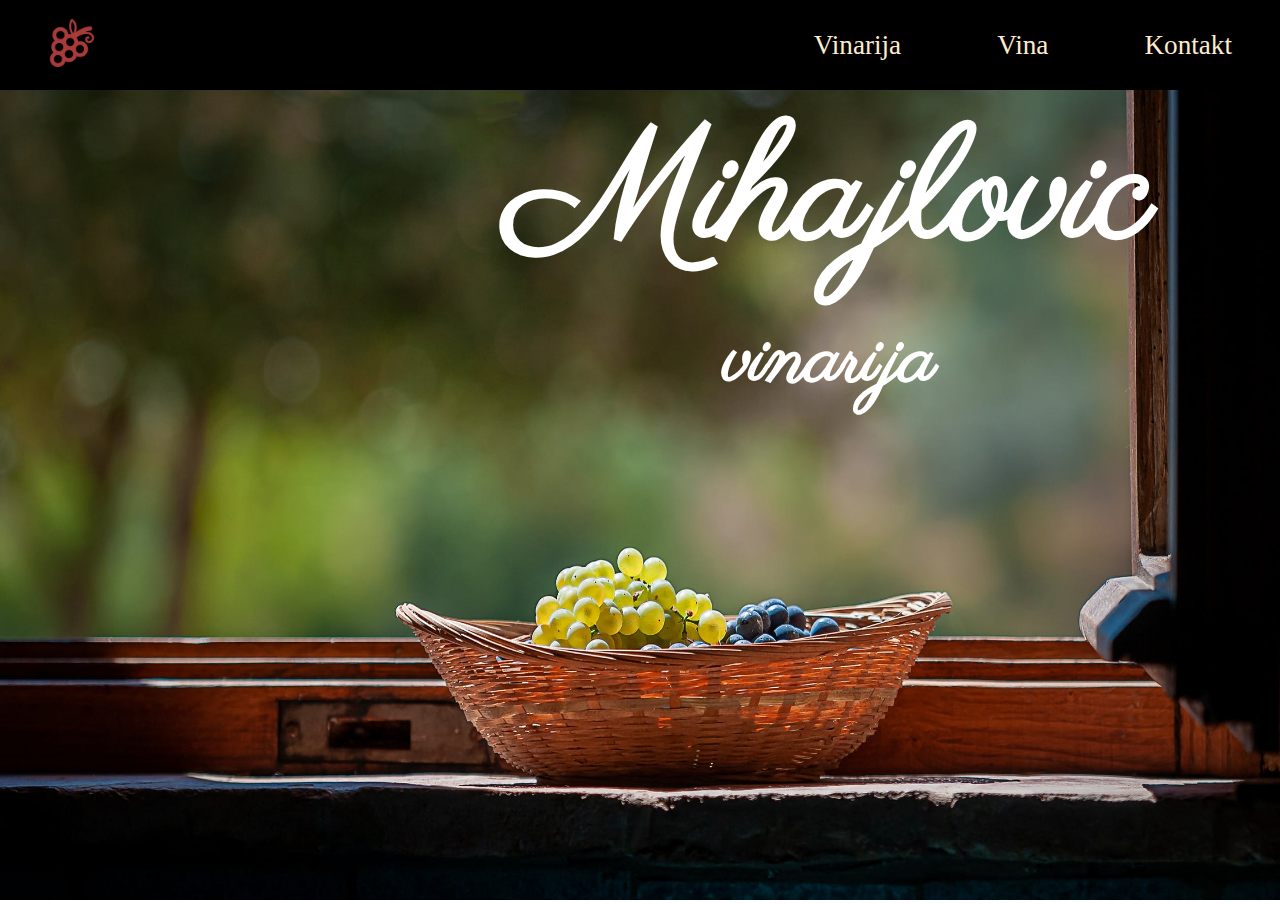
==== index.html @ e053a5e4 "Initial commit" ====
<!DOCTYPE html>
<html lang="en">
<head>
    <meta charset="UTF-8">
    <meta name="viewport" content="width=device-width, initial-scale=1.0">
    <title>Vinarija Mihajlovic</title>
    <link rel="stylesheet" href="css/style.css">
    <link href="https://fonts.googleapis.com/css?family=Parisienne|Satisfy&display=swap" rel="stylesheet">
</head>
<body>
    <header>
        <div class="logo">
            <a href="/index.html">
                <img src="/img/grapes.png" alt="">
            </a>
        </div>
        <nav>
            <ul>
                <li><a href="#">Vinarija</a></li>
                <li><a href="/vina.html">Vina</a></li>
                <li><a href="#">Kontakt</a></li>
            </ul>
        </nav>
    </header>
    <main>
        <div class="bg">
            <img src="/img/home-img.jpeg" class="img-slide">
        </div>

        <div class="home-title">
            <h1>Mihajlovic</h1>
            <h3>vinarija</h3>
        </div>  
    </main>

    <script src="src/home.js"></script>
</body>
</html>
---- css/style.css ----
* {
  -webkit-box-sizing: border-box;
          box-sizing: border-box;
  margin: 0;
  padding: o;
}

a {
  text-decoration: none;
}

header {
  display: -webkit-box;
  display: -ms-flexbox;
  display: flex;
  -webkit-box-pack: justify;
      -ms-flex-pack: justify;
          justify-content: space-between;
  background-color: black;
  -webkit-box-align: center;
      -ms-flex-align: center;
          align-items: center;
  height: 10vh;
}

header .logo {
  padding-left: 3rem;
}

header .logo img {
  width: 3em;
  height: 3em;
}

header ul {
  list-style-type: none;
  display: -webkit-box;
  display: -ms-flexbox;
  display: flex;
  height: 100%;
  margin: 0;
  padding: 0;
}

header ul li {
  padding: 2em 3em;
  height: 100%;
}

header ul li:hover a {
  color: #a73d3d;
}

header ul a {
  color: blanchedalmond;
  font-size: 1.7em;
}

main {
  display: -webkit-box;
  display: -ms-flexbox;
  display: flex;
  -webkit-box-orient: vertical;
  -webkit-box-direction: normal;
      -ms-flex-direction: column;
          flex-direction: column;
  -webkit-box-align: center;
      -ms-flex-align: center;
          align-items: center;
}

main .bg {
  width: 100%;
  height: 90vh;
  z-index: -2;
}

main .bg .img-slide {
  width: 100%;
  height: 90vh;
}

main .vine-bg {
  background: #57233a;
  width: 100%;
  height: 200rem;
  position: absolute;
  z-index: -7;
}

main .home-title {
  font-family: 'Parisienne', cursive;
  position: absolute;
  top: 10%;
  right: 10%;
  color: #fff;
  text-align: center;
}

main .home-title h1 {
  font-size: 10rem;
}

main .home-title h3 {
  font-size: 5rem;
}

main .bottle {
  position: relative;
  height: 30vh;
  width: 100%;
  background-color: #161b1f;
  margin-top: 100px;
  color: #b98d72;
  display: -webkit-box;
  display: -ms-flexbox;
  display: flex;
  -webkit-box-pack: center;
      -ms-flex-pack: center;
          justify-content: center;
  -webkit-box-align: center;
      -ms-flex-align: center;
          align-items: center;
}

main .bottle img {
  position: absolute;
  top: -60px;
  left: 95px;
  width: 20em;
  height: 25em;
  -webkit-transform: skew(0deg, 0deg);
          transform: skew(0deg, 0deg);
}

main .bottle .bottle-text {
  width: 70%;
  text-align: right;
  position: absolute;
  font-size: 3rem;
}

main .bottle-2 {
  position: relative;
  height: 30vh;
  width: 100%;
  background-color: #161b1f;
  margin-top: 100px;
  color: #b98d72;
  display: -webkit-box;
  display: -ms-flexbox;
  display: flex;
  -webkit-box-pack: center;
      -ms-flex-pack: center;
          justify-content: center;
  -webkit-box-align: center;
      -ms-flex-align: center;
          align-items: center;
}

main .bottle-2 img {
  position: absolute;
  top: -60px;
  right: 95px;
  width: 20em;
  height: 25em;
  -webkit-transform: skew(0deg, 0deg);
          transform: skew(0deg, 0deg);
}

main .bottle-2 .bottle-text {
  width: 70%;
  text-align: left;
  font-size: 3rem;
}

.holder {
  display: -webkit-box;
  display: -ms-flexbox;
  display: flex;
  -webkit-box-align: center;
      -ms-flex-align: center;
          align-items: center;
  -webkit-box-pack: center;
      -ms-flex-pack: center;
          justify-content: center;
  height: 90vh;
  width: 100%;
}

.vine__img {
  width: 100%;
  display: -webkit-box;
  display: -ms-flexbox;
  display: flex;
  -webkit-box-pack: center;
      -ms-flex-pack: center;
          justify-content: center;
  -webkit-box-align: center;
      -ms-flex-align: center;
          align-items: center;
}

.vine__img img {
  width: 22rem;
  height: 30rem;
}

.vine__desc {
  width: 100%;
  height: 80vh;
  display: -webkit-box;
  display: -ms-flexbox;
  display: flex;
  margin: 2rem;
  padding-left: 6rem;
  -webkit-box-orient: vertical;
  -webkit-box-direction: normal;
      -ms-flex-direction: column;
          flex-direction: column;
  -webkit-box-align: start;
      -ms-flex-align: start;
          align-items: flex-start;
  -webkit-box-pack: start;
      -ms-flex-pack: start;
          justify-content: flex-start;
  color: #57233a;
  background-color: #b98d724f;
}

.vine__desc .vine__desc-title {
  font-size: 5rem;
  margin: 4rem 0;
  border-bottom: 4px solid #161b1f;
}

.vine__desc h3 {
  padding-top: 2rem;
  font-size: 1.4rem;
  width: 70%;
  line-height: 1.5;
}

.vine__desc h3 span {
  font-size: 1.6rem;
  padding-right: 1rem;
}
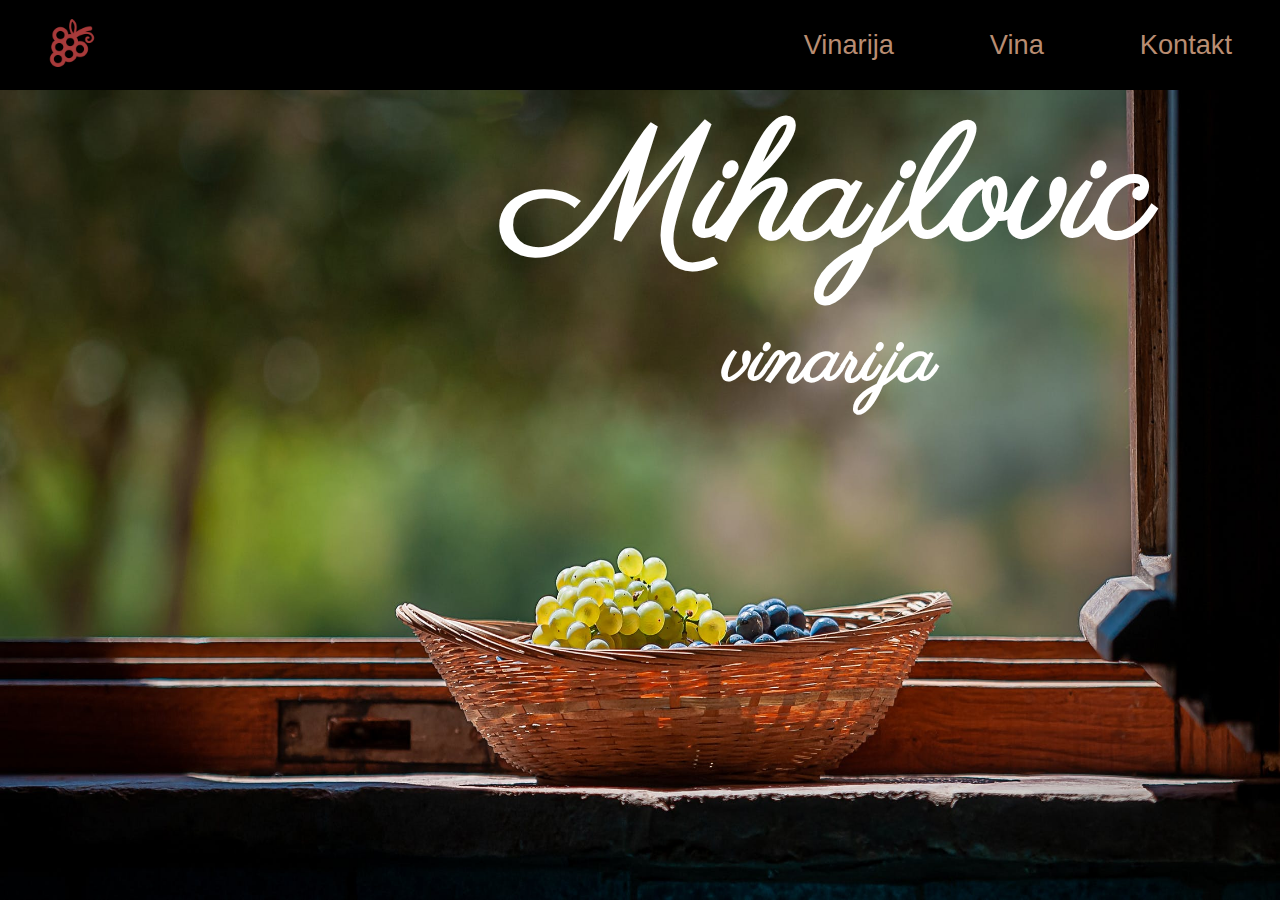
==== commit 97ed65df: "f" ====
--- a/index.html
+++ b/index.html
@@ -10,21 +10,21 @@
 <body>
     <header>
         <div class="logo">
-            <a href="/index.html">
-                <img src="/img/grapes.png" alt="">
+            <a href="index.html">
+                <img src="img/grapes.png" alt="">
             </a>
         </div>
         <nav>
             <ul>
-                <li><a href="#">Vinarija</a></li>
-                <li><a href="/vina.html">Vina</a></li>
+                <li><a href="/Mihajlovic/index.html">Vinarija</a></li>
+                <li><a href="vina.html">Vina</a></li>
                 <li><a href="#">Kontakt</a></li>
             </ul>
         </nav>
     </header>
     <main>
         <div class="bg">
-            <img src="/img/home-img.jpeg" class="img-slide">
+            <img src="/Mihajlovic/img/home-img.jpeg" class="img-slide">
         </div>
 
         <div class="home-title">
--- a/css/style.css
+++ b/css/style.css
@@ -9,6 +9,10 @@
   text-decoration: none;
 }
 
+body {
+  font-family: 'Roboto', sans-serif;
+}
+
 header {
   display: -webkit-box;
   display: -ms-flexbox;
@@ -52,7 +56,7 @@
 }
 
 header ul a {
-  color: blanchedalmond;
+  color: #b98d72;
   font-size: 1.7em;
 }
 
